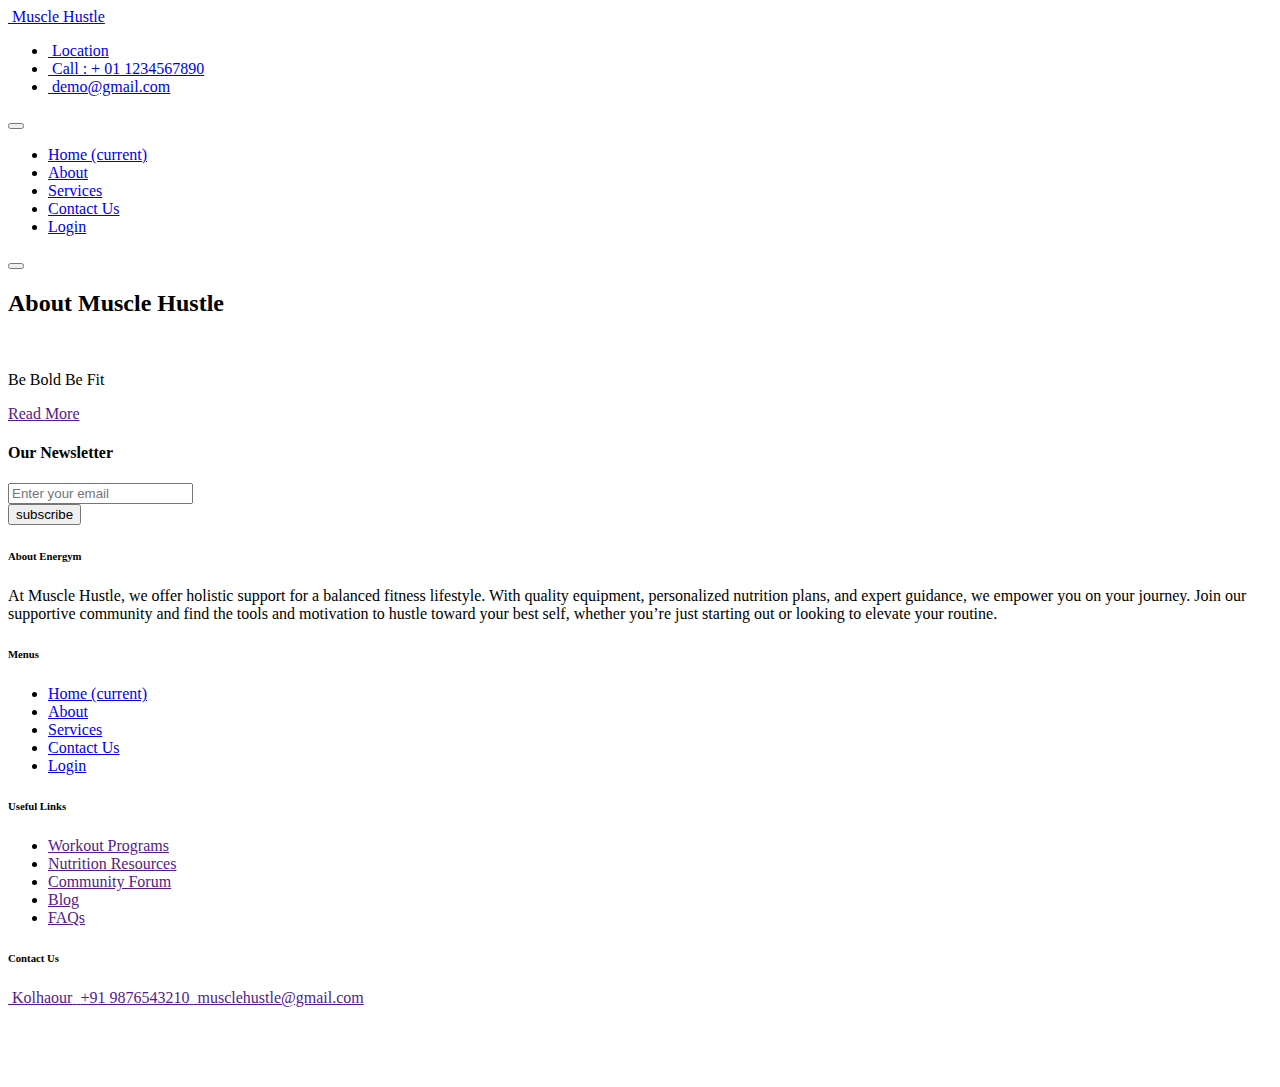
==== about.html @ 0970abf5 "Add files via upload" ====
<!DOCTYPE html>
<html>

<head>
  <!-- Basic -->
  <meta charset="utf-8" />
  <meta http-equiv="X-UA-Compatible" content="IE=edge" />
  <!-- Mobile Metas -->
  <meta name="viewport" content="width=device-width, initial-scale=1, shrink-to-fit=no" />
  <!-- Site Metas -->
  <meta name="keywords" content="" />
  <meta name="description" content="" />
  <meta name="author" content="" />

  <title>Muscle Hustle</title>

  <!-- slider stylesheet -->
  <link rel="stylesheet" type="text/css"
    href="https://cdnjs.cloudflare.com/ajax/libs/OwlCarousel2/2.1.3/assets/owl.carousel.min.css" />

  <!-- bootstrap core css -->
  <link rel="stylesheet" type="text/css" href="css/bootstrap.css" />

  <!-- fonts style -->
  <link href="https://fonts.googleapis.com/css?family=Baloo+Chettan|Dosis:400,600,700|Poppins:400,600,700&display=swap"
    rel="stylesheet" />
  <!-- Custom styles for this template -->
  <link href="css/style.css" rel="stylesheet" />
  <!-- responsive style -->
  <link href="css/responsive.css" rel="stylesheet" />
</head>

<body class="sub_page about_page">
  <div class="hero_area">
    <!-- header section strats -->
    <header class="header_section">
      <div class="container">
        <nav class="navbar navbar-expand-lg custom_nav-container">
          <a class="navbar-brand" href="index.html">
            <img src="images/logo.png" alt="" />
            <span>
              Muscle Hustle
            </span>
          </a>
          <div class="contact_nav" id="">
            <ul class="navbar-nav ">
              <li class="nav-item">
                <a class="nav-link" href="service.html">
                  <img src="images/location.png" alt="" />
                  <span>Location</span>
                </a>
              </li>
              <li class="nav-item">
                <a class="nav-link" href="service.html">
                  <img src="images/call.png" alt="" />
                  <span>Call : + 01 1234567890</span>
                </a>
              </li>
              <li class="nav-item">
                <a class="nav-link" href="service.html">
                  <img src="images/envelope.png" alt="" />
                  <span>demo@gmail.com</span>
                </a>
              </li>
            </ul>
          </div>
        </nav>
      </div>

    </header>
    <!-- end header section -->
    <!-- slider section -->
    <section class=" slider_section position-relative">
      <div class="container">
        <div class="custom_nav2">
          <nav class="navbar navbar-expand-lg custom_nav-container ">
            <button class="navbar-toggler" type="button" data-toggle="collapse" data-target="#navbarSupportedContent"
              aria-controls="navbarSupportedContent" aria-expanded="false" aria-label="Toggle navigation">
              <span class="navbar-toggler-icon"></span>
            </button>

            <div class="collapse navbar-collapse" id="navbarSupportedContent">
              <div class="d-flex  flex-column flex-lg-row align-items-center">
                <ul class="navbar-nav  ">
                  <li class="nav-item ">
                    <a class="nav-link" href="index.html">Home <span class="sr-only">(current)</span></a>
                  </li>
                  <li class="nav-item active">
                    <a class="nav-link" href="about.html">About </a>
                  </li>
                  <li class="nav-item">
                    <a class="nav-link" href="service.html">Services </a>
                  </li>
                  <li class="nav-item">
                    <a class="nav-link" href="contact.html">Contact Us</a>
                  </li>
                  <li class="nav-item">
                    <a class="nav-link" href="#">Login</a>
                  </li>
                </ul>
                <form class="form-inline my-2 my-lg-0 ml-0 ml-lg-4 mb-3 mb-lg-0">
                  <button class="btn  my-2 my-sm-0 nav_search-btn" type="submit"></button>
                </form>
              </div>
            </div>
          </nav>
        </div>
      </div>
    </section>
    <!-- end slider section -->
  </div>


  <!-- about section -->

  <section class="about_section layout_padding">
    <div class="container">
      <div class="heading_container">
        <h2>
          About Muscle Hustle
        </h2>
      </div>
      <div class="box">
        <div class="img-box">
          <img src="images/about-img.png" alt="">
        </div>
        <div class="detail-box">
          <p>
            Be Bold 
                                Be Fit
          </p>
          <a href="">
            Read More
          </a>
        </div>
      </div>
    </div>
  </section>
  <!-- end about section -->

  <!-- info section -->

  <section class="info_section layout_padding2-top">
    <div class="container">
      <div class="info_form">
        <h4>
          Our Newsletter
        </h4>
        <form action="">
          <input type="text" placeholder="Enter your email">
          <div class="d-flex justify-content-end">
            <button>
              subscribe
            </button>
          </div>
        </form>
      </div>
    </div>
    <div class="container">
      <div class="row">
        <div class="col-md-3">
          <h6>
            About Energym
          </h6>
          <p>
            At Muscle Hustle, we offer holistic support for a balanced fitness lifestyle. With quality equipment, personalized nutrition plans, and expert guidance, we empower you on your journey. Join our supportive community and find the tools and motivation to hustle toward your best self, whether you’re just starting out or looking to elevate your routine.



          </p>
        </div>
        <div class="col-md-2 offset-md-1">
          <h6>
            Menus
          </h6>
          <ul>
            <li class=" active">
              <a class="" href="index.html">Home <span class="sr-only">(current)</span></a>
            </li>
            <li class="">
              <a class="" href="about.html">About </a>
            </li>
            <li class="">
              <a class="" href="service.html">Services </a>
            </li>
            <li class="">
              <a class="" href="#contactSection">Contact Us</a>
            </li>
            <li class="">
              <a class="" href="#">Login</a>
            </li>
          </ul>
        </div>
        <div class="col-md-3">
          <h6>
            Useful Links
          </h6>
          <ul>
            <li>
              <a href="">
                Workout Programs
              </a>
            </li>
            <li>
              <a href="">
                Nutrition Resources
              </a>
            </li>
            <li>
              <a href="">
                Community Forum
              </a>
            </li>
            <li>
              <a href="">
                Blog
              </a>
            </li>
            <li>
              <a href="">
                FAQs
              </a>
            </li>
          </ul>
        </div>
        <div class="col-md-3">
          <h6>
            Contact Us
          </h6>
          <div class="info_link-box">
            <a href="">
              <img src="images/location-white.png" alt="">
              <span>  Kolhaour</span>
            </a>
            <a href="">
              <img src="images/call-white.png" alt="">
              <span>+91 9876543210</span>
            </a>
            <a href="">
              <img src="images/mail-white.png" alt="">
              <span> musclehustle@gmail.com</span>
            </a>
          </div>
          <div class="info_social">
            <div>
              <a href="">
                <img src="images/facebook-logo-button.png" alt="">
              </a>
            </div>
            <div>
              <a href="">
                <img src="images/twitter-logo-button.png" alt="">
              </a>
            </div>
            <div>
              <a href="">
                <img src="images/linkedin.png" alt="">
              </a>
            </div>
            <div>
              <a href="">
                <img src="images/instagram.png" alt="">
              </a>
            </div>
          </div>
        </div>
      </div>
    </div>
  </section>

  <!-- end info section -->


  

  <script type="text/javascript" src="js/jquery-3.4.1.min.js"></script>
  <script type="text/javascript" src="js/bootstrap.js"></script>

  <script>
    function openNav() {
      document.getElementById("myNav").classList.toggle("menu_width");
      document
        .querySelector(".custom_menu-btn")
        .classList.toggle("menu_btn-style");
    }
  </script>
</body>

</html>
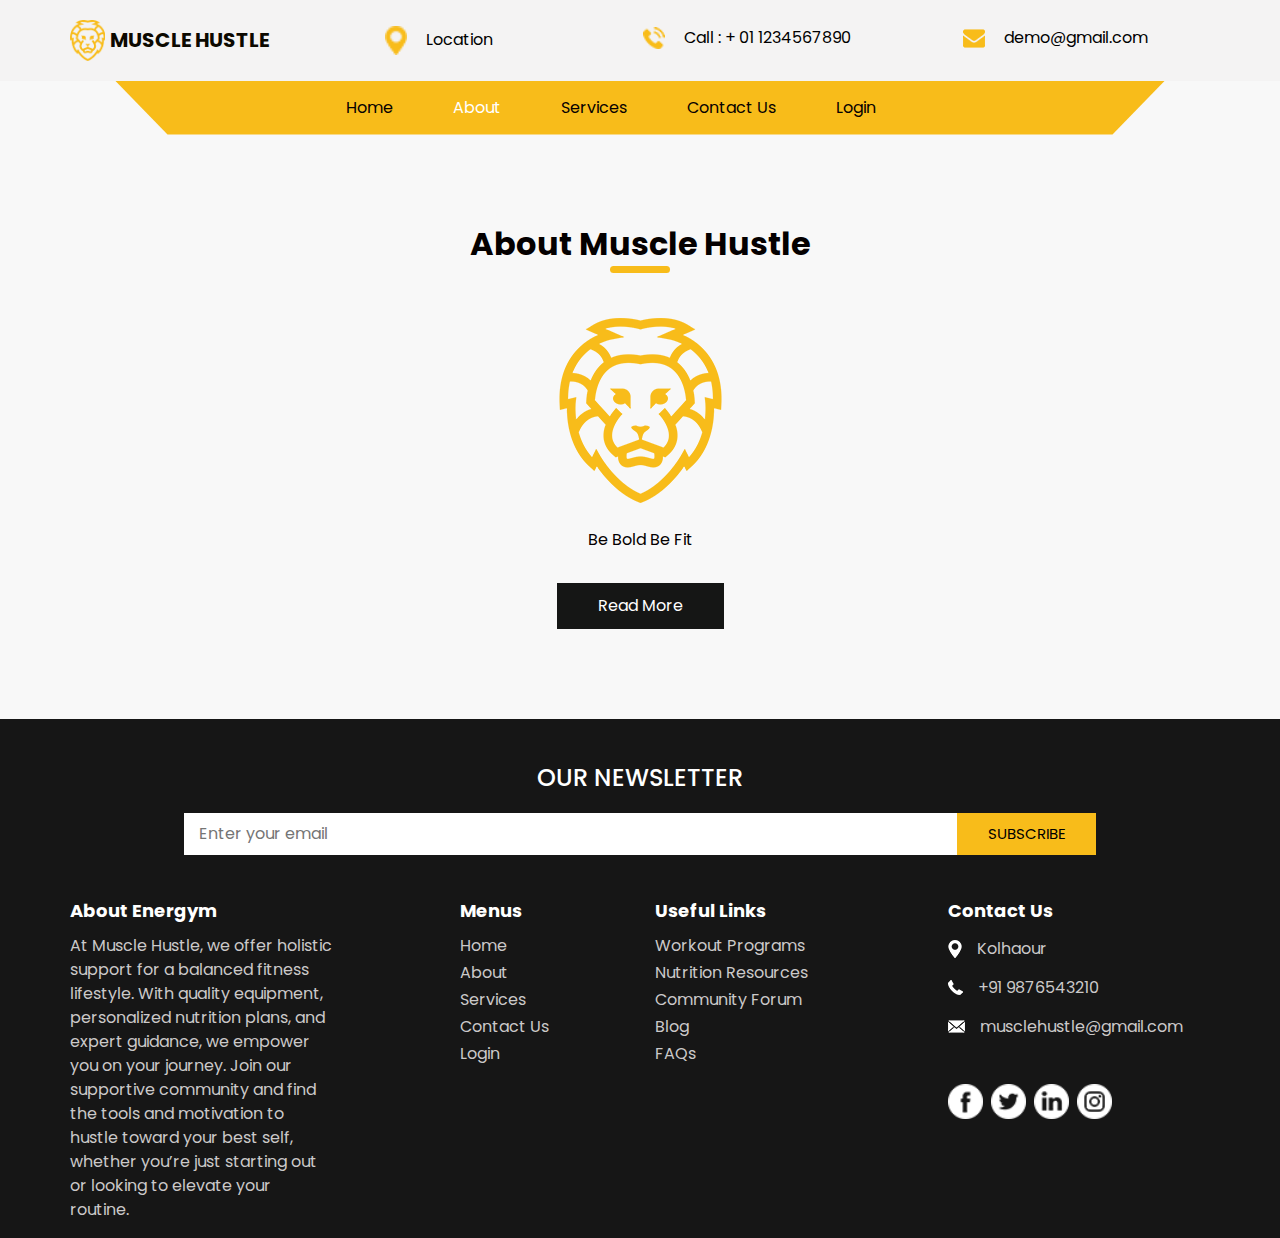
==== commit 240ad6b0: "Update about.html" ====
--- a/about.html
+++ b/about.html
@@ -19,15 +19,15 @@
     href="https://cdnjs.cloudflare.com/ajax/libs/OwlCarousel2/2.1.3/assets/owl.carousel.min.css" />
 
   <!-- bootstrap core css -->
-  <link rel="stylesheet" type="text/css" href="css/bootstrap.css" />
+  <link rel="stylesheet" type="text/css" href="bootstrap.css" />
 
   <!-- fonts style -->
   <link href="https://fonts.googleapis.com/css?family=Baloo+Chettan|Dosis:400,600,700|Poppins:400,600,700&display=swap"
     rel="stylesheet" />
   <!-- Custom styles for this template -->
-  <link href="css/style.css" rel="stylesheet" />
+  <link href="style.css" rel="stylesheet" />
   <!-- responsive style -->
-  <link href="css/responsive.css" rel="stylesheet" />
+  <link href="responsive.css" rel="stylesheet" />
 </head>
 
 <body class="sub_page about_page">
@@ -37,7 +37,7 @@
       <div class="container">
         <nav class="navbar navbar-expand-lg custom_nav-container">
           <a class="navbar-brand" href="index.html">
-            <img src="images/logo.png" alt="" />
+            <img src="logo.png" alt="" />
             <span>
               Muscle Hustle
             </span>
@@ -46,19 +46,19 @@
             <ul class="navbar-nav ">
               <li class="nav-item">
                 <a class="nav-link" href="service.html">
-                  <img src="images/location.png" alt="" />
+                  <img src="location.png" alt="" />
                   <span>Location</span>
                 </a>
               </li>
               <li class="nav-item">
                 <a class="nav-link" href="service.html">
-                  <img src="images/call.png" alt="" />
+                  <img src="call.png" alt="" />
                   <span>Call : + 01 1234567890</span>
                 </a>
               </li>
               <li class="nav-item">
                 <a class="nav-link" href="service.html">
-                  <img src="images/envelope.png" alt="" />
+                  <img src="envelope.png" alt="" />
                   <span>demo@gmail.com</span>
                 </a>
               </li>
@@ -122,7 +122,7 @@
       </div>
       <div class="box">
         <div class="img-box">
-          <img src="images/about-img.png" alt="">
+          <img src="about-img.png" alt="">
         </div>
         <div class="detail-box">
           <p>
@@ -229,37 +229,37 @@
           </h6>
           <div class="info_link-box">
             <a href="">
-              <img src="images/location-white.png" alt="">
+              <img src="location-white.png" alt="">
               <span>  Kolhaour</span>
             </a>
             <a href="">
-              <img src="images/call-white.png" alt="">
+              <img src="call-white.png" alt="">
               <span>+91 9876543210</span>
             </a>
             <a href="">
-              <img src="images/mail-white.png" alt="">
+              <img src="mail-white.png" alt="">
               <span> musclehustle@gmail.com</span>
             </a>
           </div>
           <div class="info_social">
             <div>
               <a href="">
-                <img src="images/facebook-logo-button.png" alt="">
-              </a>
-            </div>
-            <div>
-              <a href="">
-                <img src="images/twitter-logo-button.png" alt="">
-              </a>
-            </div>
-            <div>
-              <a href="">
-                <img src="images/linkedin.png" alt="">
-              </a>
-            </div>
-            <div>
-              <a href="">
-                <img src="images/instagram.png" alt="">
+                <img src="facebook-logo-button.png" alt="">
+              </a>
+            </div>
+            <div>
+              <a href="">
+                <img src="twitter-logo-button.png" alt="">
+              </a>
+            </div>
+            <div>
+              <a href="">
+                <img src="linkedin.png" alt="">
+              </a>
+            </div>
+            <div>
+              <a href="">
+                <img src="instagram.png" alt="">
               </a>
             </div>
           </div>
@@ -273,8 +273,8 @@
 
   
 
-  <script type="text/javascript" src="js/jquery-3.4.1.min.js"></script>
-  <script type="text/javascript" src="js/bootstrap.js"></script>
+  <script type="text/javascript" src="jquery-3.4.1.min.js"></script>
+  <script type="text/javascript" src="bootstrap.js"></script>
 
   <script>
     function openNav() {
@@ -286,4 +286,4 @@
   </script>
 </body>
 
-</html>+</html>
--- a/style.css
+++ b/style.css
@@ -0,0 +1,960 @@
+body {
+  font-family: "Poppins", sans-serif;
+  color: #040000;
+  background-color: #ffffff;
+}
+
+.layout_padding {
+  padding: 90px 0;
+}
+
+.layout_padding2 {
+  padding: 45px 0;
+}
+
+.layout_padding2-top {
+  padding-top: 45px;
+}
+
+.layout_padding2-bottom {
+  padding-bottom: 45px;
+}
+
+.layout_padding-top {
+  padding-top: 90px;
+}
+
+.layout_padding-bottom {
+  padding-bottom: 90px;
+}
+
+.heading_container {
+  display: -webkit-box;
+  display: -ms-flexbox;
+  display: flex;
+  -webkit-box-pack: center;
+      -ms-flex-pack: center;
+          justify-content: center;
+  text-align: center;
+  margin-bottom: 45px;
+}
+
+.heading_container h2 {
+  font-weight: bold;
+  display: -webkit-box;
+  display: -ms-flexbox;
+  display: flex;
+  position: relative;
+  padding-bottom: 10px;
+  margin: 0;
+}
+
+.heading_container h2::before {
+  content: "";
+  position: absolute;
+  bottom: 0;
+  left: 50%;
+  width: 60px;
+  height: 7px;
+  border-radius: 10px;
+  background-color: #f8bc1a;
+  -webkit-transform: translateX(-50%);
+          transform: translateX(-50%);
+}
+
+/*header section*/
+.hero_area {
+  height: 100vh;
+  background: -webkit-gradient(linear, left top, right top, from(rgba(255, 255, 255, 0)), to(rgba(255, 255, 255, 0))), url(../images/hero-bg.jpg);
+  background: linear-gradient(to right, rgba(255, 255, 255, 0), rgba(255, 255, 255, 0)), url(../images/hero-bg.jpg);
+  background-repeat: no-repeat;
+  background-size: cover;
+  background-position: right bottom;
+}
+
+.sub_page .hero_area {
+  height: auto;
+}
+
+.sub_page .slider_section {
+  background: none;
+}
+
+.sub_page.about_page .slider_section {
+  background-color: #f8f8f8;
+}
+
+.header_section {
+  background-color: #f4f3f3;
+}
+
+.header_section .nav_container {
+  margin: 0 auto;
+}
+
+.custom_nav-container .contact_nav {
+  width: 95%;
+  margin-right: auto;
+}
+
+.custom_nav-container .contact_nav .nav-item {
+  -webkit-box-flex: 1;
+      -ms-flex: 1;
+          flex: 1;
+}
+
+.custom_nav-container .contact_nav .nav-item .nav-link {
+  padding: 0px 25px;
+  color: #000000;
+  text-align: center;
+}
+
+.custom_nav-container .contact_nav .nav-item .nav-link img {
+  width: 22px;
+  margin-right: 15px;
+}
+
+.custom_nav2 {
+  padding: 0 45px;
+}
+
+.custom_nav2 .custom_nav-container {
+  padding: 5px 0;
+  background-color: #f8bc1a;
+  -webkit-clip-path: polygon(0 0, 100% 0%, 95% 100%, 5% 100%);
+          clip-path: polygon(0 0, 100% 0%, 95% 100%, 5% 100%);
+}
+
+.custom_nav2 .navbar-expand-lg .navbar-nav .nav-item .nav-link {
+  padding: 10px 30px;
+  color: #070101;
+  text-align: center;
+  position: relative;
+}
+
+.custom_nav2 .navbar-expand-lg .navbar-nav .nav-item.active .nav-link, .custom_nav2 .navbar-expand-lg .navbar-nav .nav-item:hover .nav-link {
+  color: #ffffff;
+}
+
+.custom_nav2 #navbarSupportedContent {
+  -webkit-box-pack: center;
+      -ms-flex-pack: center;
+          justify-content: center;
+}
+
+a,
+a:hover,
+a:focus {
+  text-decoration: none;
+}
+
+a:hover,
+a:focus {
+  color: initial;
+}
+
+.btn,
+.btn:focus {
+  outline: none !important;
+  -webkit-box-shadow: none;
+          box-shadow: none;
+}
+
+.custom_nav-container .nav_search-btn {
+  background-image: url(../images/search-icon-black.png);
+  background-size: 18px;
+  background-repeat: no-repeat;
+  width: 35px;
+  height: 35px;
+  padding: 0;
+  border: none;
+  margin: 0 40px 0 15px;
+  background-position: center;
+}
+
+.custom_nav-container .nav_search-btn:hover {
+  background-image: url(../images/search-icon.png);
+}
+
+.navbar-brand {
+  display: -webkit-box;
+  display: -ms-flexbox;
+  display: flex;
+  -webkit-box-align: center;
+      -ms-flex-align: center;
+          align-items: center;
+}
+
+.navbar-brand img {
+  width: 35px;
+  margin-right: 5px;
+}
+
+.navbar-brand span {
+  font-size: 20px;
+  font-weight: bold;
+  color: #0c0900;
+  text-transform: uppercase;
+}
+
+.custom_nav-container {
+  z-index: 99999;
+  padding: 15px 0;
+}
+
+.custom_nav-container .navbar-toggler {
+  outline: none;
+}
+
+.custom_nav-container .navbar-toggler .navbar-toggler-icon {
+  background-image: url(../images/menu.png);
+  background-size: 42px;
+}
+
+.custom_nav-container .nav_search-btn {
+  margin: auto;
+}
+
+.registration-form{
+  display: flex;
+  align-items: center;
+  justify-content: center;
+  
+}
+
+.registration-form tr {
+  margin-bottom: 8px;
+  font-weight: bold;
+  color: #555;
+}
+
+.registration-form input,
+.registration-form td{
+  padding: 10px;
+  margin-bottom: 15px;
+  border: 1px solid #ccc;
+  border-radius: 4px;
+}
+
+.registration-form input:focus,
+.registration-form td:focus {
+  border-color: #007bff;
+  outline: none;
+  box-shadow: 0 0 8px rgba(0, 123, 255, 0.25);
+}
+
+.registration-form button {
+  background: #08d97e;
+  padding: 8px 50px;
+  color: #fff;
+  border: none;
+  border-radius: 4px;
+  cursor: pointer;
+  transition: background 0.3s ease;
+}
+
+/*end header section*/
+/* slider section */
+.slider_section {
+  height: calc(100% - 80px);
+  background-image: url(slider-bg.jpg);
+  background-size: cover;
+}
+
+.slider_section .slider_container {
+  height: calc(100% - 60px);
+  display: -webkit-box;
+  display: -ms-flexbox;
+  display: flex;
+  -webkit-box-align: center;
+      -ms-flex-align: center;
+          align-items: center;
+}
+
+.slider_section #carouselExampleIndicators {
+  width: 100%;
+}
+
+.slider_section .detail-box h2 {
+  color: #f8bc1a;
+}
+
+.slider_section .detail-box h1 {
+  font-size: 4rem;
+  font-weight: bold;
+  color: #f4f3f3;
+  text-transform: uppercase;
+}
+
+.slider_section .detail-box p {
+  color: #ffffff;
+}
+
+.slider_section .detail-box .btn-box {
+  display: -webkit-box;
+  display: -ms-flexbox;
+  display: flex;
+  -ms-flex-wrap: wrap;
+      flex-wrap: wrap;
+  margin-top: 35px;
+  margin: 35px -5px 0 -5px;
+}
+
+.slider_section .detail-box .btn-box a {
+  width: 165px;
+  text-align: center;
+  margin: 5px;
+}
+
+.slider_section .detail-box .btn-box .btn-1 {
+  display: inline-block;
+  padding: 7px 0;
+  background-color: #f8bc1a;
+  border: 1px solid #f8bc1a;
+  color: #ffffff;
+}
+
+.slider_section .detail-box .btn-box .btn-1:hover {
+  background-color: transparent;
+  color: #f8bc1a;
+}
+
+.slider_section .detail-box .btn-box .btn-2 {
+  display: inline-block;
+  padding: 7px 0;
+  background-color: #f4f3f3;
+  border: 1px solid #f4f3f3;
+  color: #020000;
+}
+
+.slider_section .detail-box .btn-box .btn-2:hover {
+  background-color: transparent;
+  color: #f4f3f3;
+}
+
+.slider_section .carousel-indicators {
+  bottom: 50%;
+  margin: 0;
+  -webkit-transform: translateY(50%);
+          transform: translateY(50%);
+  -webkit-box-align: center;
+      -ms-flex-align: center;
+          align-items: center;
+  -webkit-box-pack: start;
+      -ms-flex-pack: start;
+          justify-content: flex-start;
+  left: 25px;
+}
+
+.slider_section .carousel-indicators li {
+  width: 14px;
+  height: 14px;
+  opacity: 1;
+  background-color: transparent;
+  border: 2px solid #f8bc1a;
+  border-radius: 100%;
+}
+
+.slider_section .carousel-indicators li.active {
+  width: 18px;
+  height: 18px;
+  border: 3px solid #f8bc1a;
+}
+
+.slider_section .number_box {
+  width: 50px;
+  position: absolute;
+  left: 25px;
+  top: 50%;
+  display: -webkit-box;
+  display: -ms-flexbox;
+  display: flex;
+  -webkit-box-orient: vertical;
+  -webkit-box-direction: normal;
+      -ms-flex-direction: column;
+          flex-direction: column;
+  -webkit-box-align: center;
+      -ms-flex-align: center;
+          align-items: center;
+  color: #f8bc1a;
+  -webkit-transform: translateY(-50%);
+          transform: translateY(-50%);
+}
+
+.slider_section .number_box hr {
+  border: none;
+  width: 1px;
+  height: 200px;
+  background-color: #f8bc1a;
+  margin: 2rem 0;
+}
+
+/* end slider section */
+.about_section {
+  background-color: #f8f8f8;
+}
+
+.about_section .box {
+  display: -webkit-box;
+  display: -ms-flexbox;
+  display: flex;
+  -webkit-box-orient: vertical;
+  -webkit-box-direction: normal;
+      -ms-flex-direction: column;
+          flex-direction: column;
+  -webkit-box-align: center;
+      -ms-flex-align: center;
+          align-items: center;
+  text-align: center;
+  width: 85%;
+  margin: 0 auto;
+}
+
+.about_section .box .img-box img {
+  max-width: 100%;
+}
+
+.about_section .box .detail-box {
+  margin-top: 25px;
+}
+
+.about_section .box .detail-box a {
+  display: inline-block;
+  padding: 10px 40px;
+  background-color: #151615;
+  border: 1px solid #151615;
+  color: #ffffff;
+  margin-top: 15px;
+}
+
+.about_section .box .detail-box a:hover {
+  background-color: transparent;
+  color: #151615;
+}
+
+.service_section .service_container {
+  display: -webkit-box;
+  display: -ms-flexbox;
+  display: flex;
+  -webkit-box-pack: center;
+      -ms-flex-pack: center;
+          justify-content: center;
+  -ms-flex-wrap: wrap;
+      flex-wrap: wrap;
+}
+
+.service_section .service_container .box {
+  position: relative;
+  color: #ffffff;
+  margin: 1%;
+  -ms-flex-preferred-size: 48%;
+      flex-basis: 48%;
+}
+
+.service_section .service_container .box h6 {
+  font-weight: bold;
+  text-transform: uppercase;
+}
+
+.service_section .service_container .box img {
+  width: 100%;
+}
+
+.service_section .service_container .box .visible_heading {
+  position: absolute;
+  bottom: 15px;
+  left: 15px;
+}
+
+.service_section .service_container .box .link_box {
+  display: none;
+  -webkit-box-orient: vertical;
+  -webkit-box-direction: normal;
+      -ms-flex-direction: column;
+          flex-direction: column;
+  -webkit-box-align: center;
+      -ms-flex-align: center;
+          align-items: center;
+  text-align: center;
+  position: absolute;
+  top: 50%;
+  left: 50%;
+  -webkit-transform: translate(-50%, -50%);
+          transform: translate(-50%, -50%);
+}
+
+.service_section .service_container .box .link_box a {
+  display: -webkit-box;
+  display: -ms-flexbox;
+  display: flex;
+  -webkit-box-pack: center;
+      -ms-flex-pack: center;
+          justify-content: center;
+  -webkit-box-align: center;
+      -ms-flex-align: center;
+          align-items: center;
+  width: 45px;
+  height: 45px;
+  border-radius: 100%;
+  background-color: #f8bc1a;
+}
+
+.service_section .service_container .box .link_box a img {
+  width: 20px;
+}
+
+.service_section .service_container .box .link_box a:hover {
+  opacity: .9;
+}
+
+.service_section .service_container .box .link_box h6 {
+  margin-top: 15px;
+}
+
+.service_section .service_container .box::before {
+  display: none;
+  content: "";
+  width: 100%;
+  height: 100%;
+  position: absolute;
+  left: 0;
+  top: 0;
+  background-color: rgba(67, 17, 125, 0.9);
+}
+
+.service_section .service_container .box:hover .link_box {
+  display: -webkit-box;
+  display: -ms-flexbox;
+  display: flex;
+}
+
+.service_section .service_container .box:hover::before {
+  display: block;
+}
+
+.service_section .service_container .box:hover .visible_heading {
+  display: none;
+}
+
+.us_section {
+  background-color: #3c0e78;
+  color: #ffffff;
+}
+
+.us_section .us_container {
+  display: -webkit-box;
+  display: -ms-flexbox;
+  display: flex;
+}
+
+.us_section .us_container .box {
+  display: -webkit-box;
+  display: -ms-flexbox;
+  display: flex;
+  -webkit-box-orient: vertical;
+  -webkit-box-direction: normal;
+      -ms-flex-direction: column;
+          flex-direction: column;
+  -webkit-box-align: center;
+      -ms-flex-align: center;
+          align-items: center;
+  text-align: center;
+  margin: 25px 10px 0 10px;
+}
+
+.us_section .us_container .box .img-box {
+  height: 100px;
+  display: -webkit-box;
+  display: -ms-flexbox;
+  display: flex;
+  -webkit-box-align: center;
+      -ms-flex-align: center;
+          align-items: center;
+  -webkit-box-pack: center;
+      -ms-flex-pack: center;
+          justify-content: center;
+}
+
+.us_section .us_container .box .img-box img {
+  max-width: 100%;
+}
+
+.us_section .us_container .box .detail-box h5 {
+  font-weight: bold;
+}
+
+.client_section .box {
+  display: -webkit-box;
+  display: -ms-flexbox;
+  display: flex;
+  -webkit-box-orient: vertical;
+  -webkit-box-direction: normal;
+      -ms-flex-direction: column;
+          flex-direction: column;
+  -webkit-box-align: center;
+      -ms-flex-align: center;
+          align-items: center;
+  text-align: center;
+  width: 600px;
+  margin: 0 auto;
+  margin-bottom: 45px;
+}
+
+.client_section .box .img-box {
+  width: 200px;
+}
+
+.client_section .box .img-box img {
+  width: 100%;
+}
+
+.client_section .box .detail-box {
+  margin-top: 25px;
+}
+
+.client_section .box .detail-box h5 {
+  font-weight: bold;
+  position: relative;
+  padding-bottom: 5px;
+}
+
+.client_section .box .detail-box h5::before {
+  content: "";
+  position: absolute;
+  bottom: 0;
+  left: 50%;
+  width: 40px;
+  height: 4px;
+  border-radius: 10px;
+  background-color: #f8bc1a;
+  -webkit-transform: translateX(-50%);
+          transform: translateX(-50%);
+}
+
+.client_section .carousel-indicators {
+  margin: 0;
+  -webkit-box-pack: center;
+      -ms-flex-pack: center;
+          justify-content: center;
+  bottom: 0;
+}
+
+.client_section .carousel-indicators li {
+  opacity: 1;
+  background-color: #000000;
+  width: 40px;
+  height: 10px;
+  border-radius: 10px;
+  background-clip: unset;
+  border: none;
+}
+
+.client_section .carousel-indicators li.active {
+  background-color: #f8bc1a;
+}
+
+.result_section {
+  color: #ffffff;
+  background-color: #3c0e78;
+}
+
+.result_section .row {
+  -webkit-box-align: center;
+      -ms-flex-align: center;
+          align-items: center;
+}
+
+.result_section .img-box img {
+  width: 100%;
+}
+
+.result_section .detail-box {
+  padding-left: 15px;
+}
+
+.result_section .detail-box h2 {
+  font-weight: bold;
+  font-size: 2.5rem;
+  position: relative;
+  padding-top: 10px;
+}
+
+.result_section .detail-box h2::before {
+  content: "";
+  position: absolute;
+  top: 0;
+  left: 0;
+  width: 40px;
+  height: 7px;
+  border-radius: 10px;
+  background-color: #f8bc1a;
+}
+
+.result_section .detail-box p {
+  margin-top: 15px;
+}
+
+.result_section .detail-box a {
+  display: inline-block;
+  padding: 10px 45px;
+  background-color: #f8bc1a;
+  border: 1px solid #f8bc1a;
+  color: #ffffff;
+  margin-top: 25px;
+}
+
+.result_section .detail-box a:hover {
+  background-color: transparent;
+  color: #f8bc1a;
+}
+
+/* contact section */
+.contact_section {
+  position: relative;
+}
+
+.contact_section .bg-img {
+  position: absolute;
+  width: 100px;
+  top: 50%;
+  left: 0;
+  -webkit-transform: translateY(-50%);
+          transform: translateY(-50%);
+}
+
+.contact_section .bg-img img {
+  width: 100%;
+}
+
+.contact_section .heading_container {
+  -webkit-box-pack: center;
+      -ms-flex-pack: center;
+          justify-content: center;
+}
+
+.contact_section .heading_container h2 {
+  text-transform: unset;
+}
+
+.contact_section input::-webkit-input-placeholder {
+  color: #000;
+}
+
+.contact_section input:-ms-input-placeholder {
+  color: #000;
+}
+
+.contact_section input::-ms-input-placeholder {
+  color: #000;
+}
+
+.contact_section input::placeholder {
+  color: #000;
+}
+
+.contact_section input {
+  border: none;
+  outline: none;
+  border-bottom: 0.8px solid #ac9784;
+  width: 90%;
+  margin: 10px 0;
+}
+
+.contact_section input::-webkit-input-placeholder {
+  color: #ac9784;
+}
+
+.contact_section input:-ms-input-placeholder {
+  color: #ac9784;
+}
+
+.contact_section input::-ms-input-placeholder {
+  color: #ac9784;
+}
+
+.contact_section input::placeholder {
+  color: #ac9784;
+}
+
+.contact_form-container {
+  padding: 15px 0 15px 0;
+}
+
+.contact_form-container button {
+  border: none;
+  background-color: #fd9e2e;
+  color: #fff;
+  padding: 14px 55px;
+  font-size: 14px;
+  text-transform: uppercase;
+}
+
+.map_container {
+  height: 350px;
+}
+
+.map_container .map-responsive {
+  height: 100%;
+}
+
+/* contact section */
+/* info section */
+.info_section {
+  background-color: #161616;
+  color: #ffffff;
+}
+
+.info_section h6 {
+  font-weight: bold;
+}
+
+.info_section .info_form {
+  width: 80%;
+  margin: 0 auto;
+  margin-bottom: 45px;
+}
+
+.info_section .info_form h4 {
+  text-transform: uppercase;
+  text-align: center;
+  margin-bottom: 20px;
+}
+
+.info_section .info_form form {
+  display: -webkit-box;
+  display: -ms-flexbox;
+  display: flex;
+  -webkit-box-align: center;
+      -ms-flex-align: center;
+          align-items: center;
+}
+
+.info_section .info_form form input {
+  background-color: #ffffff;
+  border: none;
+  width: calc(100% - 139px);
+  outline: none;
+  color: #000000;
+  height: 42.4px;
+  padding-left: 15px;
+}
+
+.info_section .info_form form input ::-webkit-input-placeholder {
+  color: #ffffff;
+  opacity: 0.2;
+}
+
+.info_section .info_form form input :-ms-input-placeholder {
+  color: #ffffff;
+  opacity: 0.2;
+}
+
+.info_section .info_form form input ::-ms-input-placeholder {
+  color: #ffffff;
+  opacity: 0.2;
+}
+
+.info_section .info_form form input ::placeholder {
+  color: #ffffff;
+  opacity: 0.2;
+}
+
+.info_section .info_form form button {
+  background-color: #f8bc1a;
+  display: inline-block;
+  padding: 9px 30px;
+  background-color: #f8bc1a;
+  border: 1px solid #f8bc1a;
+  color: #000000;
+  font-size: 15px;
+  text-transform: uppercase;
+}
+
+.info_section .info_form form button:hover {
+  background-color: transparent;
+  color: #f8bc1a;
+}
+
+.info_section h6 {
+  margin-bottom: 12px;
+  font-size: 18px;
+}
+
+.info_section p {
+  color: #cbc9c9;
+}
+
+.info_section ul {
+  padding: 0;
+}
+
+.info_section ul li {
+  list-style-type: none;
+  margin: 3px 0;
+}
+
+.info_section ul li a {
+  color: #cbc9c9;
+}
+
+.info_section ul li a:hover {
+  color: #ffffff;
+}
+
+.info_section .info_link-box a {
+  display: -webkit-box;
+  display: -ms-flexbox;
+  display: flex;
+  -webkit-box-align: center;
+      -ms-flex-align: center;
+          align-items: center;
+  margin: 15px 0;
+}
+
+.info_section .info_link-box a:hover {
+  color: #ffffff;
+}
+
+.info_section .info_link-box a img {
+  margin-right: 15px;
+}
+
+.info_section .info_link-box a span {
+  color: #cbc9c9;
+}
+
+.info_section .info_link-box a:hover span {
+  color: #ffffff;
+}
+
+.info_section .info_social {
+  display: -webkit-box;
+  display: -ms-flexbox;
+  display: flex;
+  margin: 45px auto 15px auto;
+}
+
+.info_section .info_social img {
+  width: 35px;
+  margin-right: 8px;
+}
+
+/* end info section */
+/* footer section*/
+.footer_section {
+  background-color: #161616;
+  padding: 20px 0;
+}
+
+.footer_section p {
+  margin: 0;
+  text-align: center;
+  color: #ffffff;
+}
+
+.footer_section a {
+  color: #ffffff;
+}
+
+/* end footer section*/
+/*# sourceMappingURL=style.css.map */
--- a/responsive.css
+++ b/responsive.css
@@ -0,0 +1,142 @@
+@media (max-width: 1400px) {}
+
+@media (max-width: 1120px) {}
+
+@media (max-width: 992px) {
+
+
+    .hero_area {
+        height: auto;
+    }
+
+    .slider_section {
+        background-attachment: fixed;
+    }
+
+    .custom_nav-container {
+        justify-content: center;
+    }
+
+    .custom_nav-container .contact_nav {
+        display: none;
+    }
+
+    .slider_section .detail-box {
+        padding: 75px 0;
+    }
+
+    .custom_nav2 .navbar-nav {
+        margin-top: 10px;
+    }
+}
+
+@media (max-width: 768px) {
+
+
+    .slider_section .detail-box {
+        text-align: center;
+    }
+
+    .slider_section .detail-box .btn-box {
+        justify-content: center;
+    }
+
+    .slider_section .detail-box {
+        padding-bottom: 120px;
+    }
+
+    .slider_section .carousel-indicators {
+
+        justify-content: center;
+        left: 0;
+        bottom: 55px;
+
+    }
+
+    .service_section .service_container .box {
+        flex-basis: 100%;
+        margin: 2% 0;
+    }
+
+    .custom_nav2 {
+        padding: 0;
+    }
+
+    .us_section .us_container {
+        flex-direction: column;
+    }
+
+    .client_section .box {
+        width: 100%;
+    }
+
+    .result_section .detail-box {
+        padding: 45px 0 90px 0;
+    }
+
+    .contact_section .heading_container {
+        margin-bottom: 0;
+    }
+
+    .contact_form-container {
+        margin-bottom: 30px;
+    }
+
+    .contact_section input {
+        width: 100%;
+    }
+
+    .info_section .row>div {
+        margin-bottom: 25px;
+        text-align: center;
+    }
+
+    .info_section .info_link-box {
+        display: flex;
+        flex-direction: column;
+        align-items: center;
+    }
+
+    .info_section .info_social {
+        justify-content: center;
+    }
+}
+
+@media (max-width: 576px) {
+    .slider_section .detail-box h1 {
+        font-size: 3rem;
+    }
+}
+
+@media (max-width: 480px) {}
+
+@media (max-width: 400px) {
+    .slider_section .detail-box h2 {
+        font-size: 1.8rem;
+    }
+
+    .slider_section .detail-box h1 {
+        font-size: 2.5rem;
+    }
+
+    .info_section .info_form form {
+        flex-direction: column;
+        align-items: center;
+    }
+
+    .info_section .info_form form input {
+        width: 100%;
+        margin-bottom: 10px;
+    }
+
+
+}
+
+@media (max-width: 360px) {}
+
+@media (min-width: 1200px) {
+    .container {
+        max-width: 1170px;
+    }
+
+}